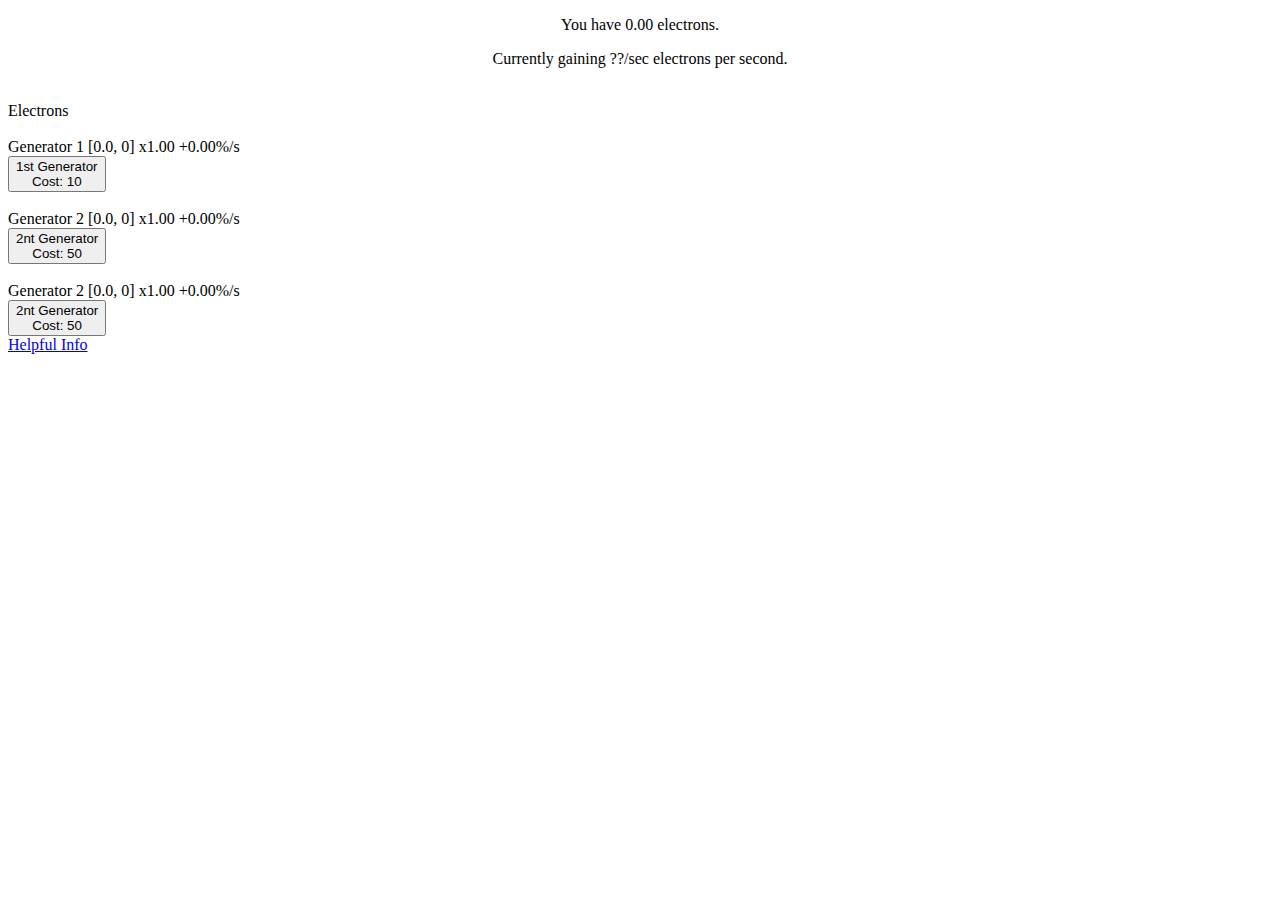
==== index.html @ 0c31a580 "Created main page." ====
<!DOCTYPE html>

<html>
    <head>
        <link rel="stylesheet" type="text/css" href="css/styles.css">
    </head>

    <body>
        <div class="currencies">
            <div class="electrons">
                <p style="text-align: center;">You have <span id="elAmount">0.00</span> electrons.</p>
                <p style="text-align: center;">Currently gaining <span id="elPerSec">??/sec</span> electrons per second.</p>
                <br>
                <div id="elTitle">Electrons</div>
            </div>
        </div>

        <div id="horizLine"></div>
        
        <br>
        
        <div class="primaryGens">
            <div class="pgen1">
                <div id="gen1">Generator 1 <span id="gen1AmBht">[0.0, 0]</span> <span class="genMults" id="gen1Mult">x1.00</span> <span class="genPercentProd">+0.00%/s</span></div>
                <button onclick="buyPrimGen(1)" class="buyableBtns">1st Generator<br>Cost: <span id="gen1Cost">10</span></button>
            </div>
            <br>
            <div class="pgen2">
                <div id="gen2">Generator 2 <span id="gen2AmBht">[0.0, 0]</span> <span class="genMults" id="gen2Mult">x1.00</span> <span class="genPercentProd">+0.00%/s</span></div>
                <button onclick="buyPrimGen(2)" class="buyableBtns">2nt Generator<br>Cost: <span id="gen2Cost">50</span></button>
            </div>
            <br>
            <div class="pgen3">
                <div id="gen3">Generator 2 <span id="gen3AmBht">[0.0, 0]</span> <span class="genMults" id="gen3Mult">x1.00</span> <span class="genPercentProd">+0.00%/s</span></div>
                <button onclick="buyPrimGen(3)" class="buyableBtns">2nt Generator<br>Cost: <span id="gen3Cost">50</span></button>
            </div>
        </div>

        <div class="offsiteLinks">
            <a href="info/info.html">Helpful Info</a>
        </div>

        <script src="js/libraries/break_eternity.js"></script>
        <script src="js/libraries/format.js"></script>
        <script src="js/core/main.js"></script>
    </body>
</html>
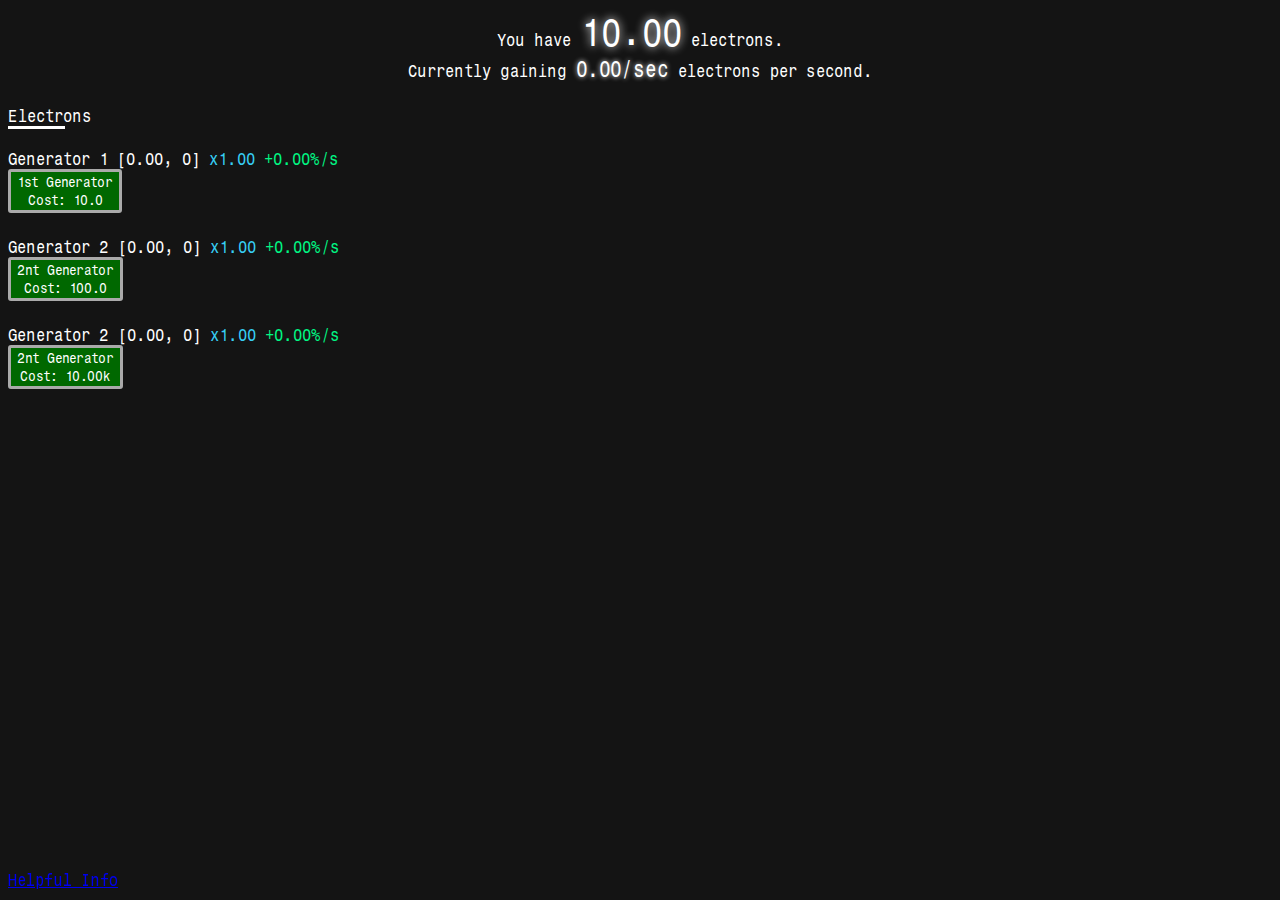
==== commit 53b8b23a: "Update index.html" ====
--- a/index.html
+++ b/index.html
@@ -37,7 +37,7 @@
         </div>
 
         <div class="offsiteLinks">
-            <a href="info/info.html">Helpful Info</a>
+            <a href="offsite-links/info/info.html">Helpful Info</a>
         </div>
 
         <script src="js/libraries/break_eternity.js"></script>
--- a/css/styles.css
+++ b/css/styles.css
@@ -0,0 +1,77 @@
+@font-face {
+    font-family: MSTR;
+    src: url("fonts/MonospaceTypewriter.ttf")
+}
+
+body {
+    background-color: rgb(20, 20, 20);
+}
+
+p {
+    color: white;
+    margin: auto;
+    font-family: MSTR;
+}
+
+.electrons {
+    font-family: MSTR;
+    color:rgb(255, 255, 255);
+    margin: auto;
+}
+
+#elAmount {
+    font-size: 35px;
+    text-shadow: 0px 0px 10px rgb(255, 255, 255);
+}
+#elPerSec {
+    font-size: 20px;
+    text-shadow: 0px 0px 5px rgb(255, 255, 255);
+}
+
+#horizLine {
+    width: 4.5%;
+    height: 3px;
+    background-color: rgb(255, 255, 255);
+}
+
+.primaryGens {
+    color: white;
+    font-family: MSTR;
+}
+
+.genMults {
+    color: rgb(55, 207, 245);
+    animation: colorAnim 10s infinite;
+}
+
+.genPercentProd {
+    color: rgb(0, 248, 132);
+    animation: colorAnim2 10s infinite;
+}
+
+.unbuyableBtns {
+    background-color: rgb(179, 0, 0);
+    color: white;
+    font-family: MSTR;
+    border-width: 3px;
+    border-radius: 3px;
+    border-style: solid;
+    border-color: rgb(170, 170, 170);
+}
+
+.buyableBtns {
+    background-color: rgb(0, 104, 0);
+    color: white;
+    font-family: MSTR;
+    border-width: 3px;
+    border-radius: 3px;
+    border-style: solid;
+    border-color: rgb(170, 170, 170);
+}
+
+.offsiteLinks {
+    position: fixed;
+    bottom: 10px;
+
+    font-family: MSTR;
+}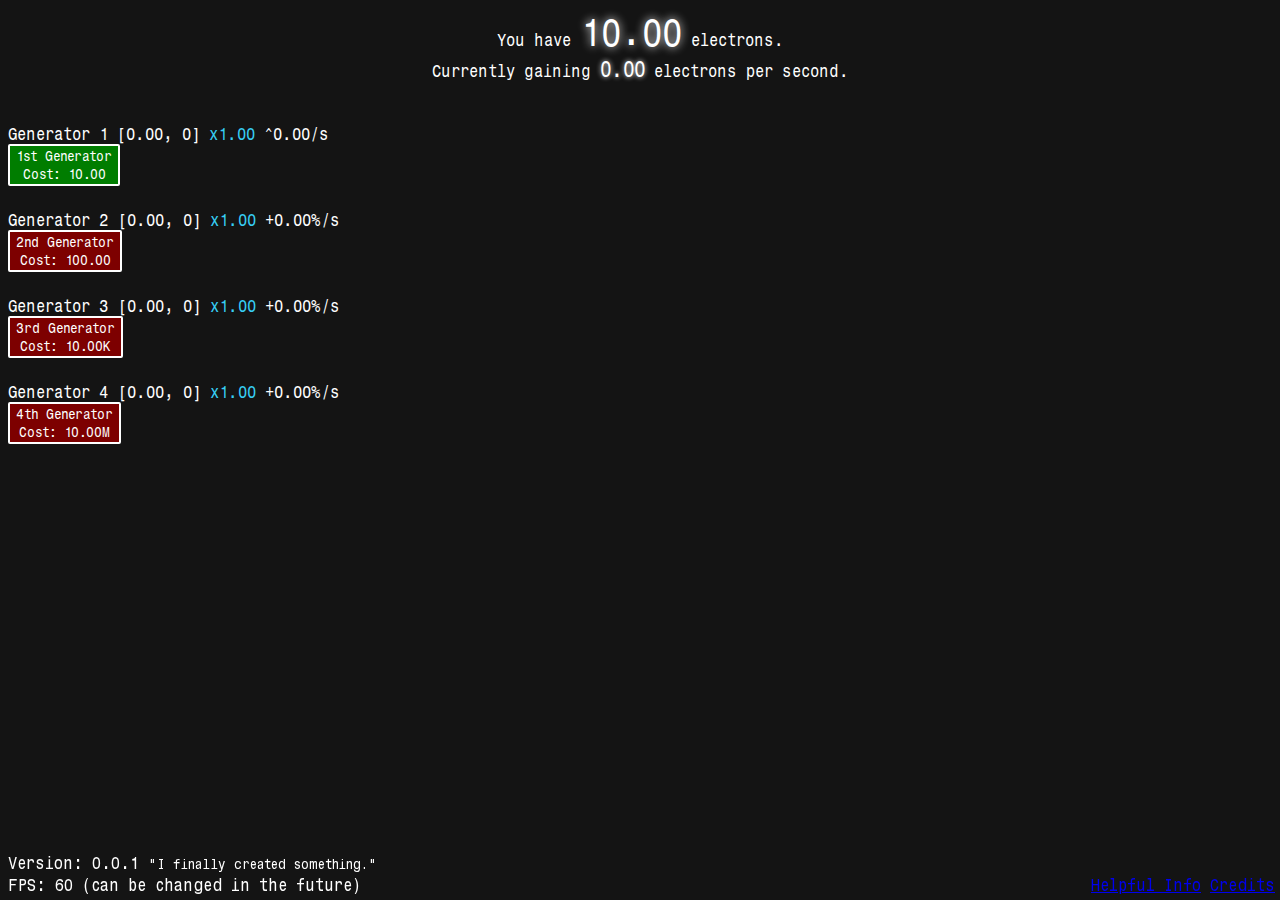
==== commit 6ba6d3ed: "Update index.html" ====
--- a/index.html
+++ b/index.html
@@ -11,37 +11,48 @@
                 <p style="text-align: center;">You have <span id="elAmount">0.00</span> electrons.</p>
                 <p style="text-align: center;">Currently gaining <span id="elPerSec">??/sec</span> electrons per second.</p>
                 <br>
-                <div id="elTitle">Electrons</div>
             </div>
         </div>
-
-        <div id="horizLine"></div>
         
         <br>
-        
-        <div class="primaryGens">
-            <div class="pgen1">
-                <div id="gen1">Generator 1 <span id="gen1AmBht">[0.0, 0]</span> <span class="genMults" id="gen1Mult">x1.00</span> <span class="genPercentProd">+0.00%/s</span></div>
-                <button onclick="buyPrimGen(1)" class="buyableBtns">1st Generator<br>Cost: <span id="gen1Cost">10</span></button>
-            </div>
-            <br>
-            <div class="pgen2">
-                <div id="gen2">Generator 2 <span id="gen2AmBht">[0.0, 0]</span> <span class="genMults" id="gen2Mult">x1.00</span> <span class="genPercentProd">+0.00%/s</span></div>
-                <button onclick="buyPrimGen(2)" class="buyableBtns">2nt Generator<br>Cost: <span id="gen2Cost">50</span></button>
-            </div>
-            <br>
-            <div class="pgen3">
-                <div id="gen3">Generator 2 <span id="gen3AmBht">[0.0, 0]</span> <span class="genMults" id="gen3Mult">x1.00</span> <span class="genPercentProd">+0.00%/s</span></div>
-                <button onclick="buyPrimGen(3)" class="buyableBtns">2nt Generator<br>Cost: <span id="gen3Cost">50</span></button>
+        <div id="genTab" class="tabs" style="display: block;">
+            <div class="normalGens">
+                <div class="pgen1">
+                    <div id="gen1">Generator 1 <span id="gen1AmBht">[0.0, 0]</span> <span class="genMults" id="gen1Mult">x1.00</span> <span class="gen1Prod">^0.00/s</span></div>
+                    <button id="buyGen1" onclick="buyPrimGen(1)" class="buyableBtns">1st Generator<br>Cost: <span id="gen1Cost">10</span></button>
+                </div>
+                <br>
+                <div class="pgen2">
+                    <div id="gen2">Generator 2 <span id="gen2AmBht">[0.0, 0]</span> <span class="genMults" id="gen2Mult">x1.00</span> <span class="gen2Prod">+0.00%/s</span></div>
+                    <button id="buyGen2" onclick="buyPrimGen(2)" class="buyableBtns">2nd Generator<br>Cost: <span id="gen2Cost">50</span></button>
+                </div>
+                <br>
+                <div class="pgen3">
+                    <div id="gen3">Generator 3 <span id="gen3AmBht">[0.0, 0]</span> <span class="genMults" id="gen3Mult">x1.00</span> <span class="gen3Prod">+0.00%/s</span></div>
+                    <button id="buyGen3" onclick="buyPrimGen(3)" class="buyableBtns">3rd Generator<br>Cost: <span id="gen3Cost">50</span></button>
+                </div>
+                <br>
+                <div class="pgen4">
+                    <div id="gen4">Generator 4 <span id="gen4AmBht">[0.0, 0]</span> <span class="genMults" id="gen4Mult">x1.00</span> <span class="gen4Prod">+0.00%/s</span></div>
+                    <button id="buyGen4" onclick="buyPrimGen(4)" class="buyableBtns">4th Generator<br>Cost: <span id="gen4Cost">50</span></button>
+                </div>
             </div>
         </div>
-
+    
         <div class="offsiteLinks">
             <a href="offsite-links/info/info.html">Helpful Info</a>
+            <a href="offsite-links/credits/credits.html">Credits</a>
+        </div>
+        <br>
+        <div class="gameInfo">
+            <p>Version: 0.0.1 <small>"I finally created something."</small></p>
+            <p>FPS: 60 (can be changed in the future)</p>
         </div>
 
         <script src="js/libraries/break_eternity.js"></script>
         <script src="js/libraries/format.js"></script>
+
         <script src="js/core/main.js"></script>
+        <script src="js/core/maincomponents/variables.js"></script>
     </body>
 </html>
--- a/css/styles.css
+++ b/css/styles.css
@@ -34,7 +34,7 @@
     background-color: rgb(255, 255, 255);
 }
 
-.primaryGens {
+.normalGens {
     color: white;
     font-family: MSTR;
 }
@@ -50,28 +50,42 @@
 }
 
 .unbuyableBtns {
-    background-color: rgb(179, 0, 0);
+    background-color: rgb(125, 0, 0);
     color: white;
     font-family: MSTR;
-    border-width: 3px;
-    border-radius: 3px;
+    border-width: 2px;
+    border-radius: 2px;
     border-style: solid;
-    border-color: rgb(170, 170, 170);
+    border-color: rgb(255, 255, 255);
+}
+
+.unbuyableBtns:hover {
+    background-color: rgb(175, 0, 0);
 }
 
 .buyableBtns {
-    background-color: rgb(0, 104, 0);
+    background-color: rgb(0, 125, 0);
     color: white;
     font-family: MSTR;
-    border-width: 3px;
-    border-radius: 3px;
+    border-width: 2px;
+    border-radius: 2px;
     border-style: solid;
-    border-color: rgb(170, 170, 170);
+    border-color: rgb(255, 255, 255);
+}
+
+.buyableBtns:hover {
+    background-color: rgb(0, 175, 0);
 }
 
 .offsiteLinks {
     position: fixed;
-    bottom: 10px;
+    bottom: 5px;
+    right: 5px;
 
     font-family: MSTR;
-}+}
+
+.gameInfo {
+    position: fixed;
+    bottom: 5px;
+}
